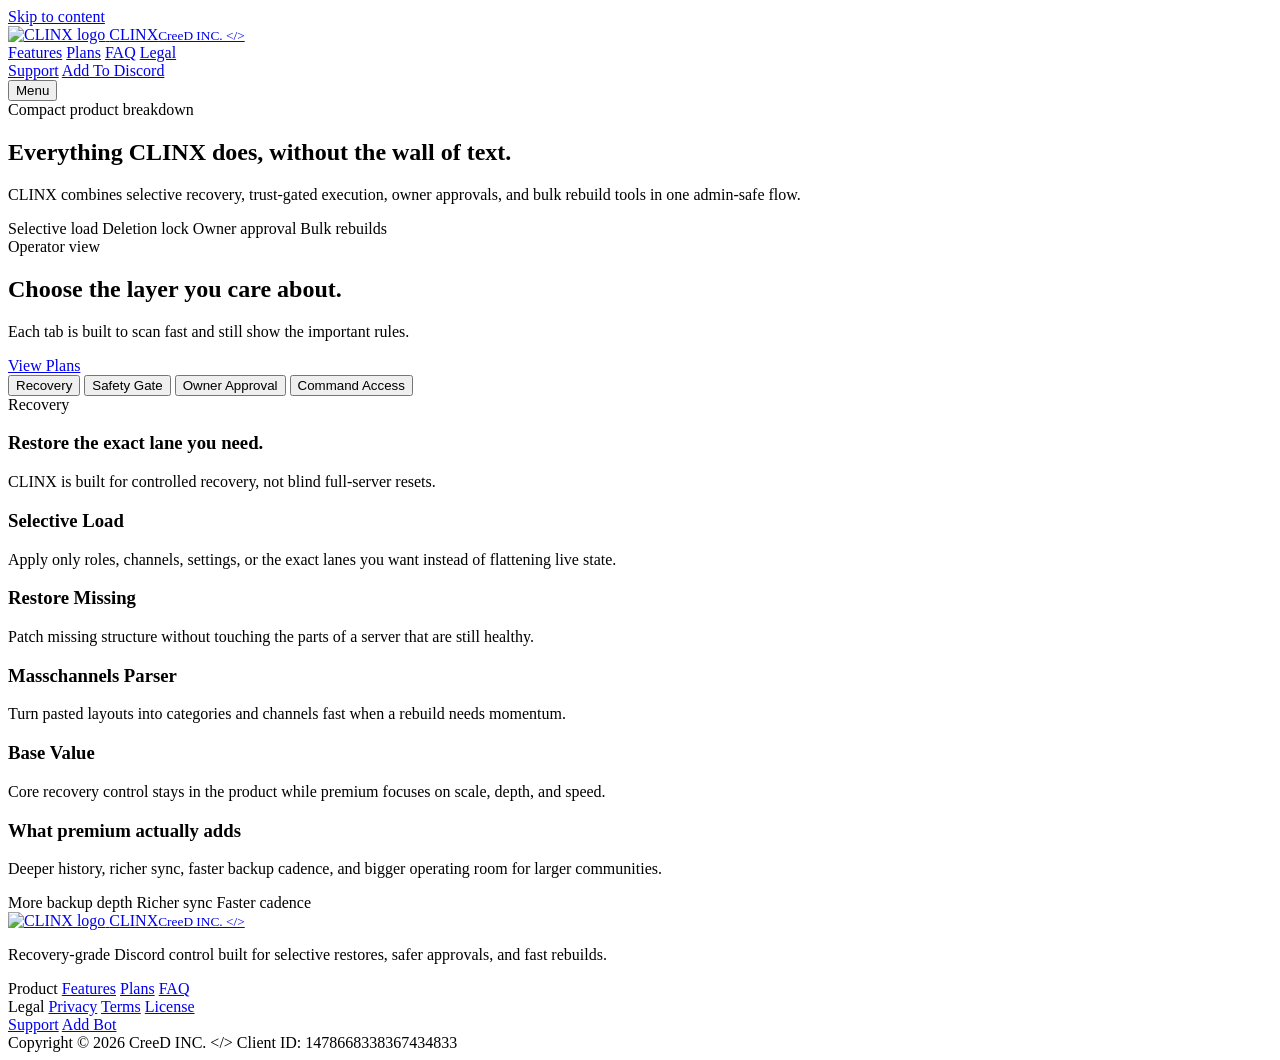
==== website/features/index.html @ 6d0842f4 "Refresh website routes and tabbed features page" ====
<!doctype html>
<html lang="en">
<head>
  <meta charset="UTF-8" />
  <meta name="viewport" content="width=device-width, initial-scale=1.0" />
  <title>CLINX Features | Recovery, Safety Gate, and Approvals</title>
  <meta name="description" content="Scan CLINX recovery, safety tiers, owner approvals, and command access in one compact Features page." />
  <meta name="theme-color" content="#081120" />
  <meta property="og:title" content="CLINX Features" />
  <meta property="og:description" content="Recovery, Safety Gate, Owner Approval, and Command Access in one compact page." />
  <meta property="og:type" content="website" />
  <meta name="twitter:card" content="summary_large_image" />
  <link rel="canonical" href="/features" />
  <link rel="icon" type="image/png" href="/assets/clinx-logo-option2-256.png" />
  <link rel="stylesheet" href="/assets/css/site.css" />
</head>
<body>
  <a class="skip-link" href="#content">Skip to content</a>
  <div class="page page-features">
    <header class="topbar">
      <div class="container nav">
        <a class="brand" href="/" data-page-transition="true">
          <img class="brand-logo" src="/assets/clinx-logo-option2-256.png" alt="CLINX logo" />
          <span>CLINX</span><small>CreeD INC. &lt;/&gt;</small>
        </a>

        <nav class="nav-links" aria-label="Primary">
          <a href="/features" aria-current="page">Features</a>
          <a href="/#premium" data-section-link="premium" data-page-transition="true">Plans</a>
          <a href="/#faq" data-section-link="faq" data-page-transition="true">FAQ</a>
          <a href="/#legal" data-section-link="legal" data-page-transition="true">Legal</a>
        </nav>

        <div class="nav-actions">
          <a class="btn" href="https://discord.gg/V6YEw2Wxcb" target="_blank" rel="noreferrer">Support</a>
          <a class="btn primary" href="https://discord.com/oauth2/authorize?client_id=1478668338367434833&permissions=8&integration_type=0&scope=bot+applications.commands" target="_blank" rel="noreferrer">Add To Discord</a>
        </div>

        <button class="menu-toggle" type="button" aria-expanded="false" aria-controls="mobile-menu">
          <span class="menu-toggle-lines" aria-hidden="true">
            <span class="menu-toggle-bar"></span>
            <span class="menu-toggle-bar"></span>
            <span class="menu-toggle-bar"></span>
          </span>
          <span>Menu</span>
        </button>
      </div>

      <div class="container mobile-menu" id="mobile-menu" hidden>
        <nav class="mobile-links" aria-label="Mobile">
          <a href="/features">Features</a>
          <a href="/#premium" data-section-link="premium" data-page-transition="true">Plans</a>
          <a href="/#faq" data-section-link="faq" data-page-transition="true">FAQ</a>
          <a href="/#legal" data-section-link="legal" data-page-transition="true">Legal</a>
        </nav>
        <div class="mobile-actions">
          <a class="btn" href="https://discord.gg/V6YEw2Wxcb" target="_blank" rel="noreferrer">Support</a>
          <a class="btn primary" href="https://discord.com/oauth2/authorize?client_id=1478668338367434833&permissions=8&integration_type=0&scope=bot+applications.commands" target="_blank" rel="noreferrer">Add To Discord</a>
        </div>
      </div>
    </header>

    <main id="content">
      <section class="container hero feature-hero fade show">
        <div class="hero-copy">
          <div class="eyebrow">Compact product breakdown</div>
          <h1>Everything CLINX does, <span>without the wall of text.</span></h1>
          <p>
            CLINX combines selective recovery, trust-gated execution, owner approvals, and bulk rebuild tools in one admin-safe flow.
          </p>
          <div class="feature-kicker">
            <span class="chip">Selective load</span>
            <span class="chip">Deletion lock</span>
            <span class="chip">Owner approval</span>
            <span class="chip">Bulk rebuilds</span>
          </div>
        </div>
      </section>

      <section class="section feature-suite">
        <div class="container fade">
          <div class="tab-shell">
            <div class="section-heading">
              <div>
                <div class="eyebrow ghost">Operator view</div>
                <h2 class="section-title">Choose the layer you care about.</h2>
                <p class="section-sub">Each tab is built to scan fast and still show the important rules.</p>
              </div>
              <a class="btn" href="/#premium" data-section-link="premium" data-page-transition="true">View Plans</a>
            </div>

            <div class="tab-row" role="tablist" aria-label="CLINX feature sections" data-tablist>
              <button class="tab" type="button" role="tab" aria-selected="true" aria-controls="panel-recovery" id="tab-recovery">Recovery</button>
              <button class="tab" type="button" role="tab" aria-selected="false" aria-controls="panel-safety" id="tab-safety">Safety Gate</button>
              <button class="tab" type="button" role="tab" aria-selected="false" aria-controls="panel-approval" id="tab-approval">Owner Approval</button>
              <button class="tab" type="button" role="tab" aria-selected="false" aria-controls="panel-command" id="tab-command">Command Access</button>
            </div>

            <div class="tab-panels">
              <section class="tab-panel" id="panel-recovery" role="tabpanel" aria-labelledby="tab-recovery">
                <article class="panel-hero">
                  <span class="page-label">Recovery</span>
                  <h3>Restore the exact lane you need.</h3>
                  <p>CLINX is built for controlled recovery, not blind full-server resets.</p>
                </article>
                <div class="panel-grid">
                  <article class="feature-card">
                    <h3>Selective Load</h3>
                    <p>Apply only roles, channels, settings, or the exact lanes you want instead of flattening live state.</p>
                  </article>
                  <article class="feature-card">
                    <h3>Restore Missing</h3>
                    <p>Patch missing structure without touching the parts of a server that are still healthy.</p>
                  </article>
                  <article class="feature-card">
                    <h3>Masschannels Parser</h3>
                    <p>Turn pasted layouts into categories and channels fast when a rebuild needs momentum.</p>
                  </article>
                  <article class="feature-card">
                    <h3>Base Value</h3>
                    <p>Core recovery control stays in the product while premium focuses on scale, depth, and speed.</p>
                  </article>
                </div>
                <article class="feature-callout">
                  <h3>What premium actually adds</h3>
                  <p>Deeper history, richer sync, faster backup cadence, and bigger operating room for larger communities.</p>
                  <div class="chip-row">
                    <span class="chip">More backup depth</span>
                    <span class="chip">Richer sync</span>
                    <span class="chip">Faster cadence</span>
                  </div>
                </article>
              </section>

              <section class="tab-panel" id="panel-safety" role="tabpanel" aria-labelledby="tab-safety" hidden>
                <article class="panel-hero">
                  <span class="page-label">Safety Gate</span>
                  <h3>High-impact commands follow trust rules at runtime.</h3>
                  <p>Discord admin permission alone is not the final key. CLINX adds its own safety layer on top.</p>
                </article>
                <div class="tier-grid">
                  <article class="tier-card"><h3>Tier 0</h3><p>Public info only.</p></article>
                  <article class="tier-card"><h3>Tier 1</h3><p>Safe admin actions run directly.</p></article>
                  <article class="tier-card"><h3>Tier 2</h3><p>High-impact but non-destructive actions need approval when untrusted.</p></article>
                  <article class="tier-card"><h3>Tier 3</h3><p>Destructive actions stay behind stronger approval gates.</p></article>
                  <article class="tier-card"><h3>Tier 4</h3><p>Owner-only governance commands.</p></article>
                </div>
                <div class="role-grid">
                  <article class="role-card">
                    <h3>Owner</h3>
                    <p>The actual guild owner is fully trusted and can run all protected commands, including governance.</p>
                  </article>
                  <article class="role-card">
                    <h3>Trusted Admin</h3>
                    <p>Trusted admins can run Tier 2 and Tier 3 directly, but Tier 4 still stays owner-only.</p>
                  </article>
                  <article class="role-card">
                    <h3>Untrusted Admin</h3>
                    <p>Untrusted admins can request protected actions, but the owner decides with approve or deny buttons.</p>
                  </article>
                </div>
                <div class="guard-grid">
                  <article class="guard-card">
                    <h3>Deletion Lock</h3>
                    <p>Channels and roles stay protected from normal admin deletion unless an approved load intentionally changes them.</p>
                  </article>
                  <article class="guard-card">
                    <h3>One Pending Request</h3>
                    <p>Only one protected request can wait per guild, which keeps approvals clear and stops spam chains.</p>
                  </article>
                  <article class="guard-card">
                    <h3>Central Pacing</h3>
                    <p>Bulk write actions stay on the throttled dispatch path so fast restore runs do not bypass safety pacing.</p>
                  </article>
                </div>
              </section>

              <section class="tab-panel" id="panel-approval" role="tabpanel" aria-labelledby="tab-approval" hidden>
                <article class="panel-hero">
                  <span class="page-label">Owner Approval</span>
                  <h3>Protected actions become a live approval card instead of a silent execute.</h3>
                  <p>The request is frozen at creation time, posted in the same channel, and only the server owner can decide.</p>
                </article>
                <div class="steps">
                  <article class="step">
                    <span class="step-index">Step 01</span>
                    <h3>Request</h3>
                    <p>An untrusted admin starts a Tier 2 or Tier 3 action.</p>
                  </article>
                  <article class="step">
                    <span class="step-index">Step 02</span>
                    <h3>Owner Ping</h3>
                    <p>CLINX posts a public approval card in the same channel and tags the actual guild owner.</p>
                  </article>
                  <article class="step">
                    <span class="step-index">Step 03</span>
                    <h3>Frozen Plan</h3>
                    <p>The selected route, toggles, and planned changes are locked before approval happens.</p>
                  </article>
                  <article class="step">
                    <span class="step-index">Step 04</span>
                    <h3>Run or Deny</h3>
                    <p>Approve starts the action and updates status live. Deny or expiry does nothing.</p>
                  </article>
                </div>
                <article class="feature-callout">
                  <h3>Approval card rules</h3>
                  <div class="chip-row">
                    <span class="chip">Same channel</span>
                    <span class="chip">Owner-only buttons</span>
                    <span class="chip">2 minute expiry</span>
                    <span class="chip">Running / completed / failed</span>
                    <span class="chip">Denied / expired states</span>
                  </div>
                </article>
              </section>

              <section class="tab-panel" id="panel-command" role="tabpanel" aria-labelledby="tab-command" hidden>
                <article class="panel-hero">
                  <span class="page-label">Command Access</span>
                  <h3>Command groups stay readable because access follows the tier model.</h3>
                  <p>Trusted admins bypass approval for Tier 2 and Tier 3. The owner bypasses all gates. Tier 4 stays owner-only.</p>
                </article>
                <div class="command-grid">
                  <article class="command-card">
                    <h3>Tier 0 - Public Info</h3>
                    <div class="chip-row">
                      <span class="chip"><code>/help</code></span>
                      <span class="chip"><code>/invite</code></span>
                    </div>
                  </article>
                  <article class="command-card">
                    <h3>Tier 1 - Safe Admin</h3>
                    <div class="chip-row">
                      <span class="chip"><code>/backup create</code></span>
                      <span class="chip"><code>/backup list</code></span>
                      <span class="chip"><code>/backup delete</code></span>
                      <span class="chip"><code>/backupcreate</code></span>
                      <span class="chip"><code>/backuplist</code></span>
                      <span class="chip"><code>/panel suggestion</code></span>
                      <span class="chip">export commands</span>
                    </div>
                  </article>
                  <article class="command-card">
                    <h3>Tier 2 - Approval When Untrusted</h3>
                    <p>Non-destructive high-impact actions.</p>
                    <div class="chip-row">
                      <span class="chip"><code>/restore_missing</code></span>
                      <span class="chip"><code>/masschannels</code></span>
                      <span class="chip"><code>/import guild</code></span>
                      <span class="chip"><code>/backup load</code> merge mode</span>
                    </div>
                  </article>
                  <article class="command-card">
                    <h3>Tier 3 - Destructive</h3>
                    <p>Delete-enabled loads and cleanup paths.</p>
                    <div class="chip-row">
                      <span class="chip"><code>/backup load</code> with delete toggles</span>
                      <span class="chip"><code>/backupload</code> destructive mode</span>
                      <span class="chip"><code>/cleantoday</code></span>
                    </div>
                  </article>
                  <article class="command-card">
                    <h3>Tier 4 - Owner Only</h3>
                    <div class="chip-row">
                      <span class="chip"><code>/leave</code></span>
                      <span class="chip"><code>/safety grant</code></span>
                      <span class="chip"><code>/safety revoke</code></span>
                      <span class="chip"><code>/safety list</code></span>
                    </div>
                  </article>
                </div>
                <div class="feature-cta">
                  <a class="btn primary" href="https://discord.com/oauth2/authorize?client_id=1478668338367434833&permissions=8&integration_type=0&scope=bot+applications.commands" target="_blank" rel="noreferrer">Add CLINX</a>
                  <a class="btn" href="/#premium" data-section-link="premium" data-page-transition="true">View Plans</a>
                </div>
              </section>
            </div>
          </div>
        </div>
      </section>
    </main>

    <footer class="site-footer" id="legal">
      <div class="container footer-shell">
        <div class="footer-brand">
          <a class="brand" href="/" data-page-transition="true">
            <img class="brand-logo" src="/assets/clinx-logo-option2-256.png" alt="CLINX logo" />
            <span>CLINX</span><small>CreeD INC. &lt;/&gt;</small>
          </a>
          <p>Recovery-grade Discord control built for selective restores, safer approvals, and fast rebuilds.</p>
        </div>

        <div class="footer-links">
          <div class="footer-column">
            <span class="footer-label">Product</span>
            <a href="/features">Features</a>
            <a href="/#premium" data-section-link="premium" data-page-transition="true">Plans</a>
            <a href="/#faq" data-section-link="faq" data-page-transition="true">FAQ</a>
          </div>
          <div class="footer-column">
            <span class="footer-label">Legal</span>
            <a href="/privacy" data-page-transition="true">Privacy</a>
            <a href="/terms" data-page-transition="true">Terms</a>
            <a href="/license" data-page-transition="true">License</a>
          </div>
        </div>

        <div class="footer-actions">
          <a class="btn" href="https://discord.gg/V6YEw2Wxcb" target="_blank" rel="noreferrer">Support</a>
          <a class="btn primary" href="https://discord.com/oauth2/authorize?client_id=1478668338367434833&permissions=8&integration_type=0&scope=bot+applications.commands" target="_blank" rel="noreferrer">Add Bot</a>
        </div>
      </div>

      <div class="container footer-mini">
        <span>Copyright &copy; 2026 CreeD INC. &lt;/&gt;</span>
        <span class="mono">Client ID: 1478668338367434833</span>
      </div>
    </footer>
  </div>

  <script defer src="/assets/js/site.js"></script>
  <script>
    window.va = window.va || function () { (window.vaq = window.vaq || []).push(arguments); };
  </script>
  <script defer src="/_vercel/insights/script.js"></script>
  <script defer src="/_vercel/speed-insights/script.js"></script>
</body>
</html>
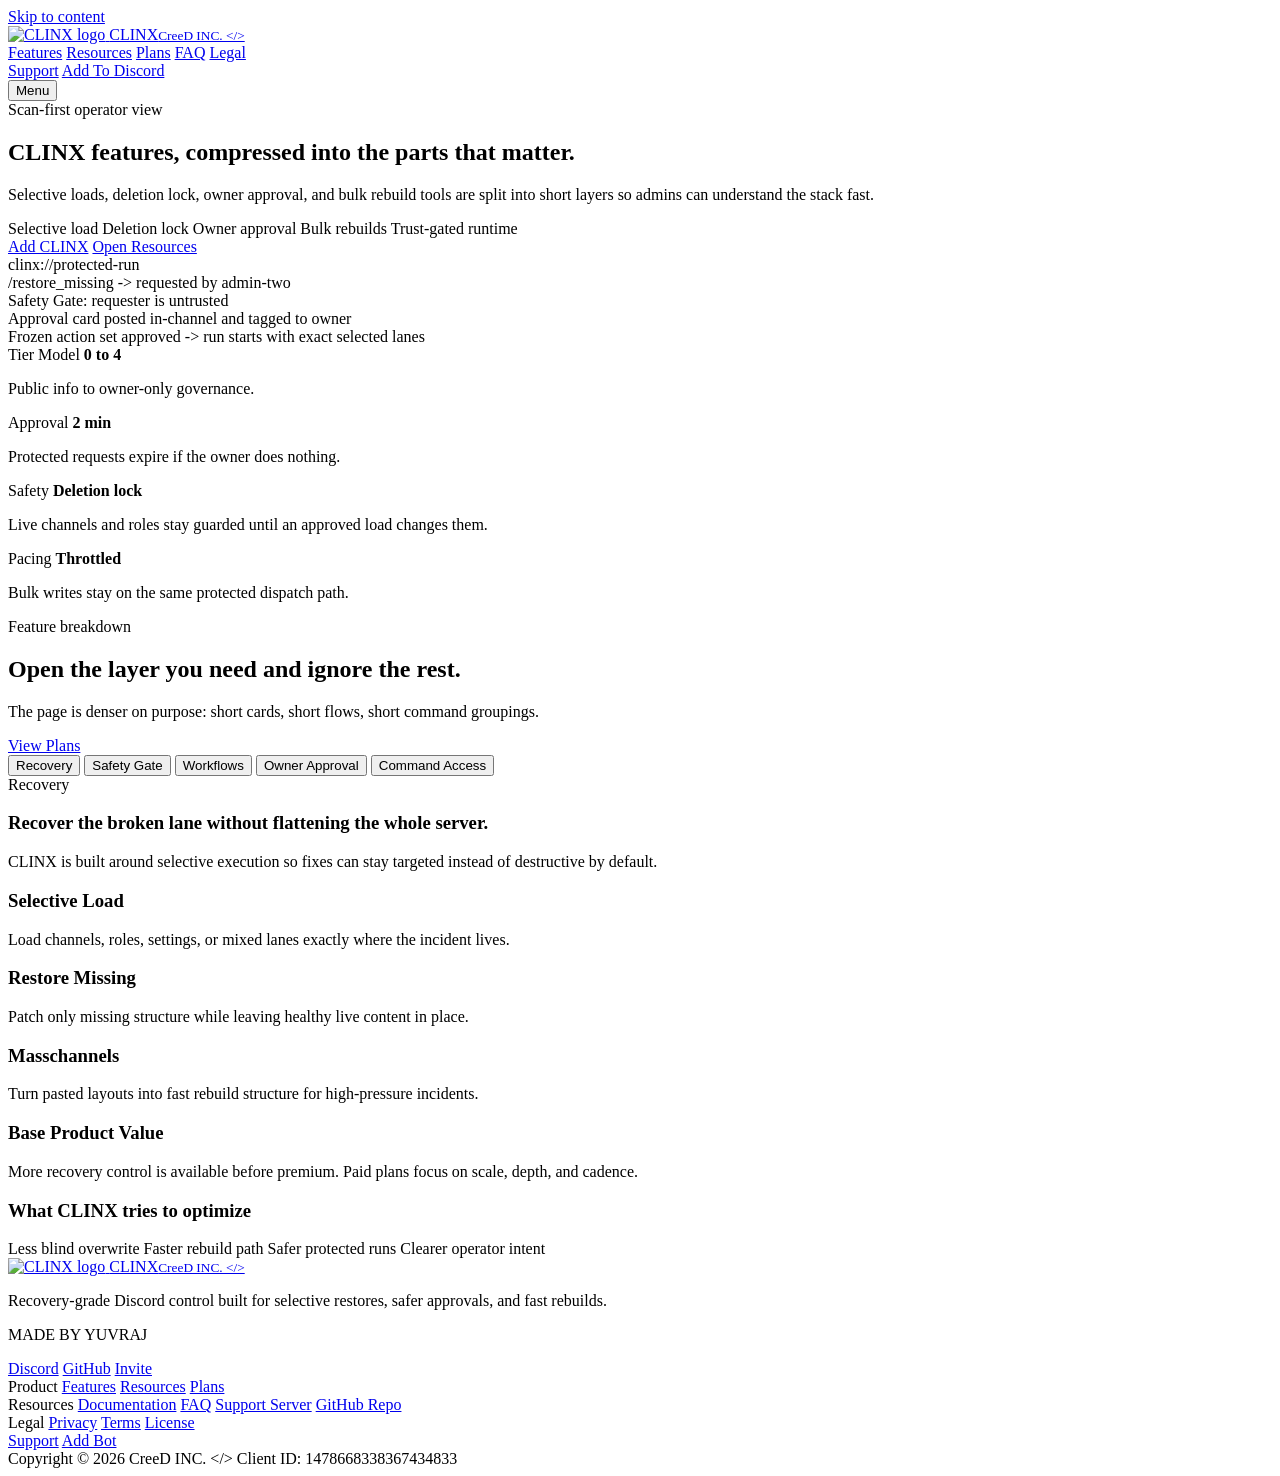
==== commit b4cc63e5: "Redesign website pages and add resources hub" ====
--- a/website/features/index.html
+++ b/website/features/index.html
@@ -4,10 +4,10 @@
   <meta charset="UTF-8" />
   <meta name="viewport" content="width=device-width, initial-scale=1.0" />
   <title>CLINX Features | Recovery, Safety Gate, and Approvals</title>
-  <meta name="description" content="Scan CLINX recovery, safety tiers, owner approvals, and command access in one compact Features page." />
+  <meta name="description" content="Scan CLINX recovery, trust gates, owner approvals, and command access in one compact operator page." />
   <meta name="theme-color" content="#081120" />
   <meta property="og:title" content="CLINX Features" />
-  <meta property="og:description" content="Recovery, Safety Gate, Owner Approval, and Command Access in one compact page." />
+  <meta property="og:description" content="Selective recovery, deletion lock, owner approval, and protected command access in one cleaner page." />
   <meta property="og:type" content="website" />
   <meta name="twitter:card" content="summary_large_image" />
   <link rel="canonical" href="/features" />
@@ -26,6 +26,7 @@
 
         <nav class="nav-links" aria-label="Primary">
           <a href="/features" aria-current="page">Features</a>
+          <a href="/resources" data-page-transition="true">Resources</a>
           <a href="/#premium" data-section-link="premium" data-page-transition="true">Plans</a>
           <a href="/#faq" data-section-link="faq" data-page-transition="true">FAQ</a>
           <a href="/#legal" data-section-link="legal" data-page-transition="true">Legal</a>
@@ -49,6 +50,7 @@
       <div class="container mobile-menu" id="mobile-menu" hidden>
         <nav class="mobile-links" aria-label="Mobile">
           <a href="/features">Features</a>
+          <a href="/resources" data-page-transition="true">Resources</a>
           <a href="/#premium" data-section-link="premium" data-page-transition="true">Plans</a>
           <a href="/#faq" data-section-link="faq" data-page-transition="true">FAQ</a>
           <a href="/#legal" data-section-link="legal" data-page-transition="true">Legal</a>
@@ -61,18 +63,60 @@
     </header>
 
     <main id="content">
-      <section class="container hero feature-hero fade show">
+      <section class="container hero feature-showcase fade show">
         <div class="hero-copy">
-          <div class="eyebrow">Compact product breakdown</div>
-          <h1>Everything CLINX does, <span>without the wall of text.</span></h1>
-          <p>
-            CLINX combines selective recovery, trust-gated execution, owner approvals, and bulk rebuild tools in one admin-safe flow.
-          </p>
+          <div class="eyebrow">Scan-first operator view</div>
+          <h1>CLINX features, <span>compressed into the parts that matter.</span></h1>
+          <p>Selective loads, deletion lock, owner approval, and bulk rebuild tools are split into short layers so admins can understand the stack fast.</p>
           <div class="feature-kicker">
             <span class="chip">Selective load</span>
             <span class="chip">Deletion lock</span>
             <span class="chip">Owner approval</span>
             <span class="chip">Bulk rebuilds</span>
+            <span class="chip">Trust-gated runtime</span>
+          </div>
+          <div class="hero-actions">
+            <a class="btn primary" href="https://discord.com/oauth2/authorize?client_id=1478668338367434833&permissions=8&integration_type=0&scope=bot+applications.commands" target="_blank" rel="noreferrer">Add CLINX</a>
+            <a class="btn" href="/resources" data-page-transition="true">Open Resources</a>
+          </div>
+        </div>
+
+        <div class="hero-visual feature-visual">
+          <div class="hero-panel glide">
+            <div class="panel-top">
+              <span class="d r"></span>
+              <span class="d y"></span>
+              <span class="d g"></span>
+              <span class="panel-title">clinx://protected-run</span>
+            </div>
+            <div class="panel-body">
+              <div class="line"><span class="cmd">/restore_missing</span> -> requested by admin-two</div>
+              <div class="line"><span class="warn">Safety Gate:</span> requester is untrusted</div>
+              <div class="line">Approval card posted in-channel and tagged to owner</div>
+              <div class="line"><span class="ok">Frozen action set approved</span> -> run starts with exact selected lanes</div>
+            </div>
+          </div>
+          <div class="signal-grid">
+            <article class="signal-card">
+              <span class="signal-label">Tier Model</span>
+              <strong>0 to 4</strong>
+              <p>Public info to owner-only governance.</p>
+            </article>
+            <article class="signal-card">
+              <span class="signal-label">Approval</span>
+              <strong>2 min</strong>
+              <p>Protected requests expire if the owner does nothing.</p>
+            </article>
+            <article class="signal-card">
+              <span class="signal-label">Safety</span>
+              <strong>Deletion lock</strong>
+              <p>Live channels and roles stay guarded until an approved load changes them.</p>
+            </article>
+            <article class="signal-card">
+              <span class="signal-label">Pacing</span>
+              <strong>Throttled</strong>
+              <p>Bulk writes stay on the same protected dispatch path.</p>
+            </article>
           </div>
         </div>
       </section>
@@ -82,9 +126,9 @@
           <div class="tab-shell">
             <div class="section-heading">
               <div>
-                <div class="eyebrow ghost">Operator view</div>
-                <h2 class="section-title">Choose the layer you care about.</h2>
-                <p class="section-sub">Each tab is built to scan fast and still show the important rules.</p>
+                <div class="eyebrow ghost">Feature breakdown</div>
+                <h2 class="section-title">Open the layer you need and ignore the rest.</h2>
+                <p class="section-sub">The page is denser on purpose: short cards, short flows, short command groupings.</p>
               </div>
               <a class="btn" href="/#premium" data-section-link="premium" data-page-transition="true">View Plans</a>
             </div>
@@ -92,6 +136,7 @@
             <div class="tab-row" role="tablist" aria-label="CLINX feature sections" data-tablist>
               <button class="tab" type="button" role="tab" aria-selected="true" aria-controls="panel-recovery" id="tab-recovery">Recovery</button>
               <button class="tab" type="button" role="tab" aria-selected="false" aria-controls="panel-safety" id="tab-safety">Safety Gate</button>
+              <button class="tab" type="button" role="tab" aria-selected="false" aria-controls="panel-workflows" id="tab-workflows">Workflows</button>
               <button class="tab" type="button" role="tab" aria-selected="false" aria-controls="panel-approval" id="tab-approval">Owner Approval</button>
               <button class="tab" type="button" role="tab" aria-selected="false" aria-controls="panel-command" id="tab-command">Command Access</button>
             </div>
@@ -100,34 +145,34 @@
               <section class="tab-panel" id="panel-recovery" role="tabpanel" aria-labelledby="tab-recovery">
                 <article class="panel-hero">
                   <span class="page-label">Recovery</span>
-                  <h3>Restore the exact lane you need.</h3>
-                  <p>CLINX is built for controlled recovery, not blind full-server resets.</p>
-                </article>
-                <div class="panel-grid">
-                  <article class="feature-card">
+                  <h3>Recover the broken lane without flattening the whole server.</h3>
+                  <p>CLINX is built around selective execution so fixes can stay targeted instead of destructive by default.</p>
+                </article>
+                <div class="panel-grid dense-grid">
+                  <article class="feature-card compact-card">
                     <h3>Selective Load</h3>
-                    <p>Apply only roles, channels, settings, or the exact lanes you want instead of flattening live state.</p>
-                  </article>
-                  <article class="feature-card">
+                    <p>Load channels, roles, settings, or mixed lanes exactly where the incident lives.</p>
+                  </article>
+                  <article class="feature-card compact-card">
                     <h3>Restore Missing</h3>
-                    <p>Patch missing structure without touching the parts of a server that are still healthy.</p>
-                  </article>
-                  <article class="feature-card">
-                    <h3>Masschannels Parser</h3>
-                    <p>Turn pasted layouts into categories and channels fast when a rebuild needs momentum.</p>
-                  </article>
-                  <article class="feature-card">
-                    <h3>Base Value</h3>
-                    <p>Core recovery control stays in the product while premium focuses on scale, depth, and speed.</p>
+                    <p>Patch only missing structure while leaving healthy live content in place.</p>
+                  </article>
+                  <article class="feature-card compact-card">
+                    <h3>Masschannels</h3>
+                    <p>Turn pasted layouts into fast rebuild structure for high-pressure incidents.</p>
+                  </article>
+                  <article class="feature-card compact-card">
+                    <h3>Base Product Value</h3>
+                    <p>More recovery control is available before premium. Paid plans focus on scale, depth, and cadence.</p>
                   </article>
                 </div>
                 <article class="feature-callout">
-                  <h3>What premium actually adds</h3>
-                  <p>Deeper history, richer sync, faster backup cadence, and bigger operating room for larger communities.</p>
+                  <h3>What CLINX tries to optimize</h3>
                   <div class="chip-row">
-                    <span class="chip">More backup depth</span>
-                    <span class="chip">Richer sync</span>
-                    <span class="chip">Faster cadence</span>
+                    <span class="chip">Less blind overwrite</span>
+                    <span class="chip">Faster rebuild path</span>
+                    <span class="chip">Safer protected runs</span>
+                    <span class="chip">Clearer operator intent</span>
                   </div>
                 </article>
               </section>
@@ -135,42 +180,77 @@
               <section class="tab-panel" id="panel-safety" role="tabpanel" aria-labelledby="tab-safety" hidden>
                 <article class="panel-hero">
                   <span class="page-label">Safety Gate</span>
-                  <h3>High-impact commands follow trust rules at runtime.</h3>
-                  <p>Discord admin permission alone is not the final key. CLINX adds its own safety layer on top.</p>
-                </article>
-                <div class="tier-grid">
-                  <article class="tier-card"><h3>Tier 0</h3><p>Public info only.</p></article>
-                  <article class="tier-card"><h3>Tier 1</h3><p>Safe admin actions run directly.</p></article>
-                  <article class="tier-card"><h3>Tier 2</h3><p>High-impact but non-destructive actions need approval when untrusted.</p></article>
-                  <article class="tier-card"><h3>Tier 3</h3><p>Destructive actions stay behind stronger approval gates.</p></article>
-                  <article class="tier-card"><h3>Tier 4</h3><p>Owner-only governance commands.</p></article>
+                  <h3>Discord admin permission is not the final key.</h3>
+                  <p>CLINX adds its own runtime trust system so destructive power is separated from normal administrative access.</p>
+                </article>
+                <div class="tier-grid tight-grid">
+                  <article class="tier-card compact-card"><h3>Tier 0</h3><p>Public info only.</p></article>
+                  <article class="tier-card compact-card"><h3>Tier 1</h3><p>Safe admin actions.</p></article>
+                  <article class="tier-card compact-card"><h3>Tier 2</h3><p>Approval when untrusted.</p></article>
+                  <article class="tier-card compact-card"><h3>Tier 3</h3><p>Destructive paths behind stronger gates.</p></article>
+                  <article class="tier-card compact-card"><h3>Tier 4</h3><p>Owner-only governance.</p></article>
                 </div>
                 <div class="role-grid">
-                  <article class="role-card">
+                  <article class="role-card compact-card">
                     <h3>Owner</h3>
-                    <p>The actual guild owner is fully trusted and can run all protected commands, including governance.</p>
-                  </article>
-                  <article class="role-card">
+                    <p>The actual guild owner is always trusted and can approve or execute protected actions.</p>
+                  </article>
+                  <article class="role-card compact-card">
                     <h3>Trusted Admin</h3>
-                    <p>Trusted admins can run Tier 2 and Tier 3 directly, but Tier 4 still stays owner-only.</p>
-                  </article>
-                  <article class="role-card">
+                    <p>Runs Tier 2 and Tier 3 directly, but never bypasses owner-only governance.</p>
+                  </article>
+                  <article class="role-card compact-card">
                     <h3>Untrusted Admin</h3>
-                    <p>Untrusted admins can request protected actions, but the owner decides with approve or deny buttons.</p>
+                    <p>Can request high-impact actions, but CLINX pauses the run for owner approval.</p>
                   </article>
                 </div>
                 <div class="guard-grid">
-                  <article class="guard-card">
+                  <article class="guard-card compact-card">
                     <h3>Deletion Lock</h3>
-                    <p>Channels and roles stay protected from normal admin deletion unless an approved load intentionally changes them.</p>
-                  </article>
-                  <article class="guard-card">
-                    <h3>One Pending Request</h3>
-                    <p>Only one protected request can wait per guild, which keeps approvals clear and stops spam chains.</p>
-                  </article>
-                  <article class="guard-card">
-                    <h3>Central Pacing</h3>
-                    <p>Bulk write actions stay on the throttled dispatch path so fast restore runs do not bypass safety pacing.</p>
+                    <p>Roles and channels are protected from normal admin deletion unless an approved load is meant to change them.</p>
+                  </article>
+                  <article class="guard-card compact-card">
+                    <h3>Single Pending Request</h3>
+                    <p>One protected approval queue per guild keeps decision paths clean and prevents spam collisions.</p>
+                  </article>
+                  <article class="guard-card compact-card">
+                    <h3>Central Dispatch Pacing</h3>
+                    <p>Protected bulk writes stay on the throttled path instead of using special fast lanes.</p>
+                  </article>
+                </div>
+              </section>
+
+              <section class="tab-panel" id="panel-workflows" role="tabpanel" aria-labelledby="tab-workflows" hidden>
+                <article class="panel-hero">
+                  <span class="page-label">Workflows</span>
+                  <h3>Three common routes cover most restore pressure.</h3>
+                  <p>Choose the route by blast radius, then let CLINX narrow or gate the action set.</p>
+                </article>
+                <div class="flow-grid">
+                  <article class="flow-card">
+                    <span class="step-index">Merge Route</span>
+                    <h3>Patch without deletes</h3>
+                    <p>Use load with delete toggles off when you want the backup to add and update, not wipe.</p>
+                  </article>
+                  <article class="flow-card">
+                    <span class="step-index">Missing Route</span>
+                    <h3>Recover only the gaps</h3>
+                    <p>Restore missing structures when the incident is partial and the live server is still usable.</p>
+                  </article>
+                  <article class="flow-card">
+                    <span class="step-index">Rebuild Route</span>
+                    <h3>Mass restore structure fast</h3>
+                    <p>Use backup loads or pasted layouts when a server needs a larger structural rebuild.</p>
+                  </article>
+                </div>
+                <div class="workflow-rail">
+                  <article class="workflow-note">
+                    <h3>Backup load behavior</h3>
+                    <p>Merge-only is treated as Tier 2. Delete-enabled loads move to Tier 3 and can require explicit owner approval.</p>
+                  </article>
+                  <article class="workflow-note">
+                    <h3>Protected planner</h3>
+                    <p>The private planner stays with the requester, but approved execution uses the exact frozen toggles selected at request time.</p>
                   </article>
                 </div>
               </section>
@@ -178,29 +258,29 @@
               <section class="tab-panel" id="panel-approval" role="tabpanel" aria-labelledby="tab-approval" hidden>
                 <article class="panel-hero">
                   <span class="page-label">Owner Approval</span>
-                  <h3>Protected actions become a live approval card instead of a silent execute.</h3>
-                  <p>The request is frozen at creation time, posted in the same channel, and only the server owner can decide.</p>
-                </article>
-                <div class="steps">
-                  <article class="step">
+                  <h3>Protected requests become visible cards, not silent actions.</h3>
+                  <p>When an untrusted admin requests a Tier 2 or Tier 3 command, CLINX turns it into an owner decision in the same channel.</p>
+                </article>
+                <div class="steps compact-steps">
+                  <article class="step compact-card">
                     <span class="step-index">Step 01</span>
                     <h3>Request</h3>
-                    <p>An untrusted admin starts a Tier 2 or Tier 3 action.</p>
-                  </article>
-                  <article class="step">
+                    <p>Untrusted admin starts a protected action.</p>
+                  </article>
+                  <article class="step compact-card">
                     <span class="step-index">Step 02</span>
-                    <h3>Owner Ping</h3>
-                    <p>CLINX posts a public approval card in the same channel and tags the actual guild owner.</p>
-                  </article>
-                  <article class="step">
+                    <h3>Card Posted</h3>
+                    <p>Owner is tagged in the same channel where the request happened.</p>
+                  </article>
+                  <article class="step compact-card">
                     <span class="step-index">Step 03</span>
-                    <h3>Frozen Plan</h3>
-                    <p>The selected route, toggles, and planned changes are locked before approval happens.</p>
-                  </article>
-                  <article class="step">
+                    <h3>Payload Frozen</h3>
+                    <p>Route, selected lanes, and planned changes are locked before approval.</p>
+                  </article>
+                  <article class="step compact-card">
                     <span class="step-index">Step 04</span>
-                    <h3>Run or Deny</h3>
-                    <p>Approve starts the action and updates status live. Deny or expiry does nothing.</p>
+                    <h3>Approve or Deny</h3>
+                    <p>Approve runs it. Deny or expiry leaves the server untouched.</p>
                   </article>
                 </div>
                 <article class="feature-callout">
@@ -209,8 +289,8 @@
                     <span class="chip">Same channel</span>
                     <span class="chip">Owner-only buttons</span>
                     <span class="chip">2 minute expiry</span>
-                    <span class="chip">Running / completed / failed</span>
-                    <span class="chip">Denied / expired states</span>
+                    <span class="chip">Denied and expired states</span>
+                    <span class="chip">Running status updates</span>
                   </div>
                 </article>
               </section>
@@ -218,61 +298,64 @@
               <section class="tab-panel" id="panel-command" role="tabpanel" aria-labelledby="tab-command" hidden>
                 <article class="panel-hero">
                   <span class="page-label">Command Access</span>
-                  <h3>Command groups stay readable because access follows the tier model.</h3>
-                  <p>Trusted admins bypass approval for Tier 2 and Tier 3. The owner bypasses all gates. Tier 4 stays owner-only.</p>
+                  <h3>Command groups stay compact because the access model does the heavy lifting.</h3>
+                  <p>Trusted admins bypass Tier 2 and Tier 3 approval. The owner bypasses all gates. Tier 4 stays owner-only.</p>
                 </article>
                 <div class="command-grid">
-                  <article class="command-card">
-                    <h3>Tier 0 - Public Info</h3>
-                    <div class="chip-row">
-                      <span class="chip"><code>/help</code></span>
-                      <span class="chip"><code>/invite</code></span>
+                  <article class="command-card compact-card">
+                    <h3>Tier 0</h3>
+                    <p>Public info commands.</p>
+                    <div class="command-token-row">
+                      <span class="command-token"><code>/help</code></span>
+                      <span class="command-token"><code>/invite</code></span>
                     </div>
                   </article>
-                  <article class="command-card">
-                    <h3>Tier 1 - Safe Admin</h3>
-                    <div class="chip-row">
-                      <span class="chip"><code>/backup create</code></span>
-                      <span class="chip"><code>/backup list</code></span>
-                      <span class="chip"><code>/backup delete</code></span>
-                      <span class="chip"><code>/backupcreate</code></span>
-                      <span class="chip"><code>/backuplist</code></span>
-                      <span class="chip"><code>/panel suggestion</code></span>
-                      <span class="chip">export commands</span>
+                  <article class="command-card compact-card">
+                    <h3>Tier 1</h3>
+                    <p>Safe admin actions.</p>
+                    <div class="command-token-row">
+                      <span class="command-token"><code>/backup create</code></span>
+                      <span class="command-token"><code>/backup list</code></span>
+                      <span class="command-token"><code>/backup delete</code></span>
+                      <span class="command-token"><code>/backupcreate</code></span>
+                      <span class="command-token"><code>/backuplist</code></span>
+                      <span class="command-token"><code>/panel suggestion</code></span>
+                      <span class="command-token">export commands</span>
                     </div>
                   </article>
-                  <article class="command-card">
-                    <h3>Tier 2 - Approval When Untrusted</h3>
-                    <p>Non-destructive high-impact actions.</p>
-                    <div class="chip-row">
-                      <span class="chip"><code>/restore_missing</code></span>
-                      <span class="chip"><code>/masschannels</code></span>
-                      <span class="chip"><code>/import guild</code></span>
-                      <span class="chip"><code>/backup load</code> merge mode</span>
+                  <article class="command-card compact-card">
+                    <h3>Tier 2</h3>
+                    <p>High-impact actions that stay non-destructive when configured safely.</p>
+                    <div class="command-token-row">
+                      <span class="command-token"><code>/restore_missing</code></span>
+                      <span class="command-token"><code>/masschannels</code></span>
+                      <span class="command-token"><code>/import guild</code></span>
+                      <span class="command-token"><code>/backup load</code> merge mode</span>
                     </div>
                   </article>
-                  <article class="command-card">
-                    <h3>Tier 3 - Destructive</h3>
-                    <p>Delete-enabled loads and cleanup paths.</p>
-                    <div class="chip-row">
-                      <span class="chip"><code>/backup load</code> with delete toggles</span>
-                      <span class="chip"><code>/backupload</code> destructive mode</span>
-                      <span class="chip"><code>/cleantoday</code></span>
+                  <article class="command-card compact-card">
+                    <h3>Tier 3</h3>
+                    <p>Delete-enabled load paths and cleanup operations.</p>
+                    <div class="command-token-row">
+                      <span class="command-token"><code>/backup load</code> delete toggles</span>
+                      <span class="command-token"><code>/backupload</code> destructive mode</span>
+                      <span class="command-token"><code>/cleantoday</code></span>
                     </div>
                   </article>
-                  <article class="command-card">
-                    <h3>Tier 4 - Owner Only</h3>
-                    <div class="chip-row">
-                      <span class="chip"><code>/leave</code></span>
-                      <span class="chip"><code>/safety grant</code></span>
-                      <span class="chip"><code>/safety revoke</code></span>
-                      <span class="chip"><code>/safety list</code></span>
+                  <article class="command-card compact-card">
+                    <h3>Tier 4</h3>
+                    <p>Owner-only governance.</p>
+                    <div class="command-token-row">
+                      <span class="command-token"><code>/leave</code></span>
+                      <span class="command-token"><code>/safety grant</code></span>
+                      <span class="command-token"><code>/safety revoke</code></span>
+                      <span class="command-token"><code>/safety list</code></span>
                     </div>
                   </article>
                 </div>
                 <div class="feature-cta">
                   <a class="btn primary" href="https://discord.com/oauth2/authorize?client_id=1478668338367434833&permissions=8&integration_type=0&scope=bot+applications.commands" target="_blank" rel="noreferrer">Add CLINX</a>
-                  <a class="btn" href="/#premium" data-section-link="premium" data-page-transition="true">View Plans</a>
+                  <a class="btn" href="/resources" data-page-transition="true">Open Resources</a>
                 </div>
               </section>
             </div>
@@ -289,14 +372,27 @@
             <span>CLINX</span><small>CreeD INC. &lt;/&gt;</small>
           </a>
           <p>Recovery-grade Discord control built for selective restores, safer approvals, and fast rebuilds.</p>
+          <p class="maker-line">MADE BY <span class="pixel-name">YUVRAJ</span></p>
+          <div class="footer-social">
+            <a class="btn footer-btn" href="https://discord.gg/V6YEw2Wxcb" target="_blank" rel="noreferrer">Discord</a>
+            <a class="btn footer-btn" href="https://github.com/creedincdev-op/clinx-restore-bot" target="_blank" rel="noreferrer">GitHub</a>
+            <a class="btn footer-btn" href="https://discord.com/oauth2/authorize?client_id=1478668338367434833&permissions=8&integration_type=0&scope=bot+applications.commands" target="_blank" rel="noreferrer">Invite</a>
+          </div>
         </div>
 
         <div class="footer-links">
           <div class="footer-column">
             <span class="footer-label">Product</span>
             <a href="/features">Features</a>
+            <a href="/resources" data-page-transition="true">Resources</a>
             <a href="/#premium" data-section-link="premium" data-page-transition="true">Plans</a>
+          </div>
+          <div class="footer-column">
+            <span class="footer-label">Resources</span>
+            <a href="/resources" data-page-transition="true">Documentation</a>
             <a href="/#faq" data-section-link="faq" data-page-transition="true">FAQ</a>
+            <a href="https://discord.gg/V6YEw2Wxcb" target="_blank" rel="noreferrer">Support Server</a>
+            <a href="https://github.com/creedincdev-op/clinx-restore-bot" target="_blank" rel="noreferrer">GitHub Repo</a>
           </div>
           <div class="footer-column">
             <span class="footer-label">Legal</span>
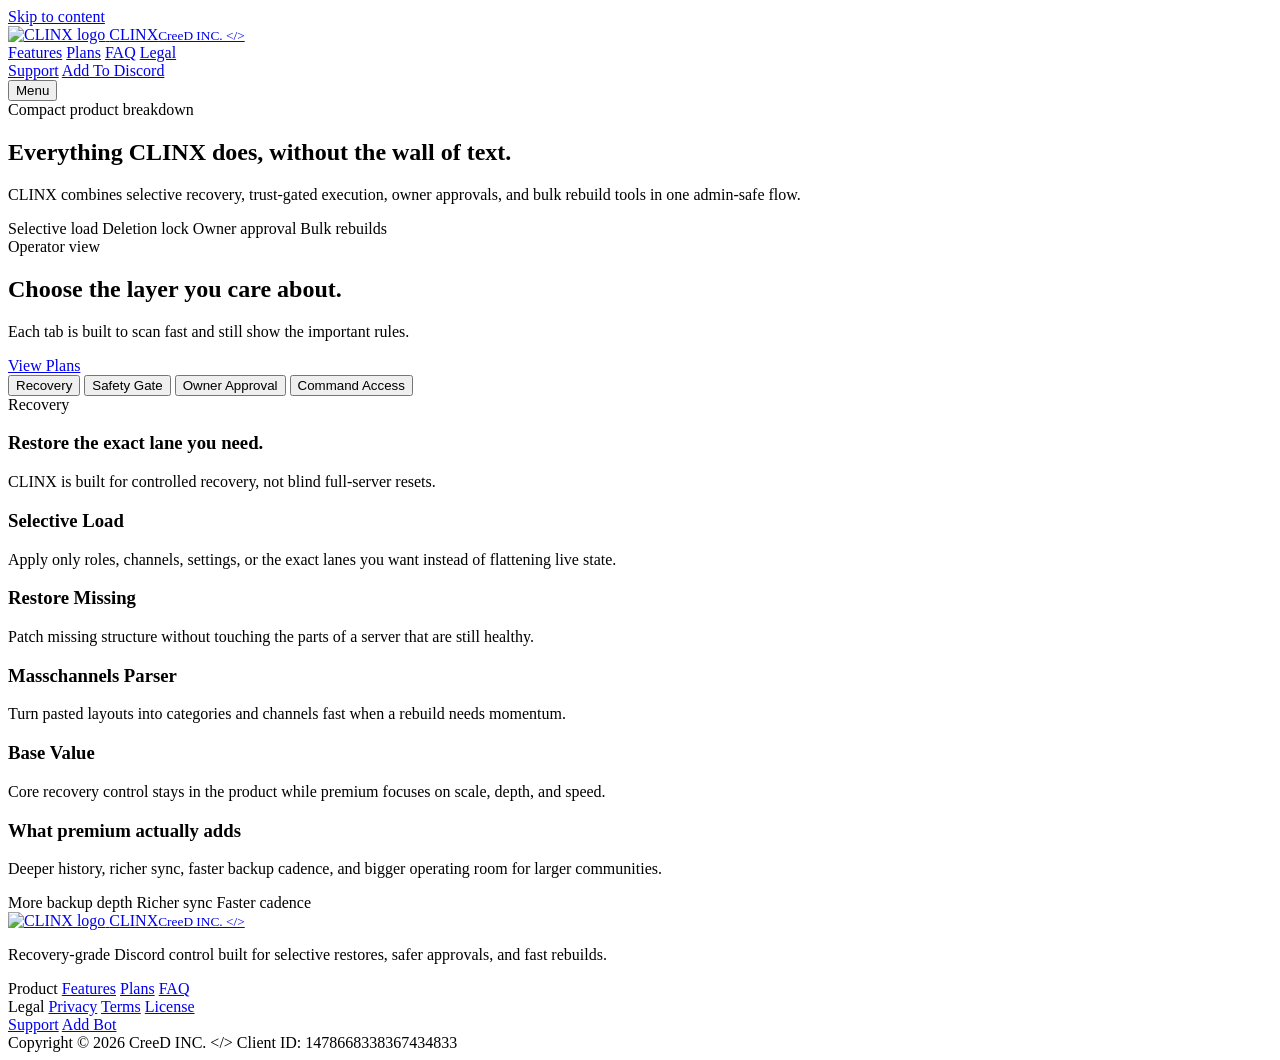
==== commit 1f65f68f: "Restore clean-route website snapshot" ====
--- a/website/features/index.html
+++ b/website/features/index.html
@@ -4,10 +4,10 @@
   <meta charset="UTF-8" />
   <meta name="viewport" content="width=device-width, initial-scale=1.0" />
   <title>CLINX Features | Recovery, Safety Gate, and Approvals</title>
-  <meta name="description" content="Scan CLINX recovery, trust gates, owner approvals, and command access in one compact operator page." />
+  <meta name="description" content="Scan CLINX recovery, safety tiers, owner approvals, and command access in one compact Features page." />
   <meta name="theme-color" content="#081120" />
   <meta property="og:title" content="CLINX Features" />
-  <meta property="og:description" content="Selective recovery, deletion lock, owner approval, and protected command access in one cleaner page." />
+  <meta property="og:description" content="Recovery, Safety Gate, Owner Approval, and Command Access in one compact page." />
   <meta property="og:type" content="website" />
   <meta name="twitter:card" content="summary_large_image" />
   <link rel="canonical" href="/features" />
@@ -26,7 +26,6 @@
 
         <nav class="nav-links" aria-label="Primary">
           <a href="/features" aria-current="page">Features</a>
-          <a href="/resources" data-page-transition="true">Resources</a>
           <a href="/#premium" data-section-link="premium" data-page-transition="true">Plans</a>
           <a href="/#faq" data-section-link="faq" data-page-transition="true">FAQ</a>
           <a href="/#legal" data-section-link="legal" data-page-transition="true">Legal</a>
@@ -50,7 +49,6 @@
       <div class="container mobile-menu" id="mobile-menu" hidden>
         <nav class="mobile-links" aria-label="Mobile">
           <a href="/features">Features</a>
-          <a href="/resources" data-page-transition="true">Resources</a>
           <a href="/#premium" data-section-link="premium" data-page-transition="true">Plans</a>
           <a href="/#faq" data-section-link="faq" data-page-transition="true">FAQ</a>
           <a href="/#legal" data-section-link="legal" data-page-transition="true">Legal</a>
@@ -63,60 +61,18 @@
     </header>
 
     <main id="content">
-      <section class="container hero feature-showcase fade show">
+      <section class="container hero feature-hero fade show">
         <div class="hero-copy">
-          <div class="eyebrow">Scan-first operator view</div>
-          <h1>CLINX features, <span>compressed into the parts that matter.</span></h1>
-          <p>Selective loads, deletion lock, owner approval, and bulk rebuild tools are split into short layers so admins can understand the stack fast.</p>
+          <div class="eyebrow">Compact product breakdown</div>
+          <h1>Everything CLINX does, <span>without the wall of text.</span></h1>
+          <p>
+            CLINX combines selective recovery, trust-gated execution, owner approvals, and bulk rebuild tools in one admin-safe flow.
+          </p>
           <div class="feature-kicker">
             <span class="chip">Selective load</span>
             <span class="chip">Deletion lock</span>
             <span class="chip">Owner approval</span>
             <span class="chip">Bulk rebuilds</span>
-            <span class="chip">Trust-gated runtime</span>
-          </div>
-          <div class="hero-actions">
-            <a class="btn primary" href="https://discord.com/oauth2/authorize?client_id=1478668338367434833&permissions=8&integration_type=0&scope=bot+applications.commands" target="_blank" rel="noreferrer">Add CLINX</a>
-            <a class="btn" href="/resources" data-page-transition="true">Open Resources</a>
-          </div>
-        </div>
-
-        <div class="hero-visual feature-visual">
-          <div class="hero-panel glide">
-            <div class="panel-top">
-              <span class="d r"></span>
-              <span class="d y"></span>
-              <span class="d g"></span>
-              <span class="panel-title">clinx://protected-run</span>
-            </div>
-            <div class="panel-body">
-              <div class="line"><span class="cmd">/restore_missing</span> -> requested by admin-two</div>
-              <div class="line"><span class="warn">Safety Gate:</span> requester is untrusted</div>
-              <div class="line">Approval card posted in-channel and tagged to owner</div>
-              <div class="line"><span class="ok">Frozen action set approved</span> -> run starts with exact selected lanes</div>
-            </div>
-          </div>
-          <div class="signal-grid">
-            <article class="signal-card">
-              <span class="signal-label">Tier Model</span>
-              <strong>0 to 4</strong>
-              <p>Public info to owner-only governance.</p>
-            </article>
-            <article class="signal-card">
-              <span class="signal-label">Approval</span>
-              <strong>2 min</strong>
-              <p>Protected requests expire if the owner does nothing.</p>
-            </article>
-            <article class="signal-card">
-              <span class="signal-label">Safety</span>
-              <strong>Deletion lock</strong>
-              <p>Live channels and roles stay guarded until an approved load changes them.</p>
-            </article>
-            <article class="signal-card">
-              <span class="signal-label">Pacing</span>
-              <strong>Throttled</strong>
-              <p>Bulk writes stay on the same protected dispatch path.</p>
-            </article>
           </div>
         </div>
       </section>
@@ -126,9 +82,9 @@
           <div class="tab-shell">
             <div class="section-heading">
               <div>
-                <div class="eyebrow ghost">Feature breakdown</div>
-                <h2 class="section-title">Open the layer you need and ignore the rest.</h2>
-                <p class="section-sub">The page is denser on purpose: short cards, short flows, short command groupings.</p>
+                <div class="eyebrow ghost">Operator view</div>
+                <h2 class="section-title">Choose the layer you care about.</h2>
+                <p class="section-sub">Each tab is built to scan fast and still show the important rules.</p>
               </div>
               <a class="btn" href="/#premium" data-section-link="premium" data-page-transition="true">View Plans</a>
             </div>
@@ -136,7 +92,6 @@
             <div class="tab-row" role="tablist" aria-label="CLINX feature sections" data-tablist>
               <button class="tab" type="button" role="tab" aria-selected="true" aria-controls="panel-recovery" id="tab-recovery">Recovery</button>
               <button class="tab" type="button" role="tab" aria-selected="false" aria-controls="panel-safety" id="tab-safety">Safety Gate</button>
-              <button class="tab" type="button" role="tab" aria-selected="false" aria-controls="panel-workflows" id="tab-workflows">Workflows</button>
               <button class="tab" type="button" role="tab" aria-selected="false" aria-controls="panel-approval" id="tab-approval">Owner Approval</button>
               <button class="tab" type="button" role="tab" aria-selected="false" aria-controls="panel-command" id="tab-command">Command Access</button>
             </div>
@@ -145,34 +100,34 @@
               <section class="tab-panel" id="panel-recovery" role="tabpanel" aria-labelledby="tab-recovery">
                 <article class="panel-hero">
                   <span class="page-label">Recovery</span>
-                  <h3>Recover the broken lane without flattening the whole server.</h3>
-                  <p>CLINX is built around selective execution so fixes can stay targeted instead of destructive by default.</p>
-                </article>
-                <div class="panel-grid dense-grid">
-                  <article class="feature-card compact-card">
+                  <h3>Restore the exact lane you need.</h3>
+                  <p>CLINX is built for controlled recovery, not blind full-server resets.</p>
+                </article>
+                <div class="panel-grid">
+                  <article class="feature-card">
                     <h3>Selective Load</h3>
-                    <p>Load channels, roles, settings, or mixed lanes exactly where the incident lives.</p>
-                  </article>
-                  <article class="feature-card compact-card">
+                    <p>Apply only roles, channels, settings, or the exact lanes you want instead of flattening live state.</p>
+                  </article>
+                  <article class="feature-card">
                     <h3>Restore Missing</h3>
-                    <p>Patch only missing structure while leaving healthy live content in place.</p>
-                  </article>
-                  <article class="feature-card compact-card">
-                    <h3>Masschannels</h3>
-                    <p>Turn pasted layouts into fast rebuild structure for high-pressure incidents.</p>
-                  </article>
-                  <article class="feature-card compact-card">
-                    <h3>Base Product Value</h3>
-                    <p>More recovery control is available before premium. Paid plans focus on scale, depth, and cadence.</p>
+                    <p>Patch missing structure without touching the parts of a server that are still healthy.</p>
+                  </article>
+                  <article class="feature-card">
+                    <h3>Masschannels Parser</h3>
+                    <p>Turn pasted layouts into categories and channels fast when a rebuild needs momentum.</p>
+                  </article>
+                  <article class="feature-card">
+                    <h3>Base Value</h3>
+                    <p>Core recovery control stays in the product while premium focuses on scale, depth, and speed.</p>
                   </article>
                 </div>
                 <article class="feature-callout">
-                  <h3>What CLINX tries to optimize</h3>
+                  <h3>What premium actually adds</h3>
+                  <p>Deeper history, richer sync, faster backup cadence, and bigger operating room for larger communities.</p>
                   <div class="chip-row">
-                    <span class="chip">Less blind overwrite</span>
-                    <span class="chip">Faster rebuild path</span>
-                    <span class="chip">Safer protected runs</span>
-                    <span class="chip">Clearer operator intent</span>
+                    <span class="chip">More backup depth</span>
+                    <span class="chip">Richer sync</span>
+                    <span class="chip">Faster cadence</span>
                   </div>
                 </article>
               </section>
@@ -180,77 +135,42 @@
               <section class="tab-panel" id="panel-safety" role="tabpanel" aria-labelledby="tab-safety" hidden>
                 <article class="panel-hero">
                   <span class="page-label">Safety Gate</span>
-                  <h3>Discord admin permission is not the final key.</h3>
-                  <p>CLINX adds its own runtime trust system so destructive power is separated from normal administrative access.</p>
-                </article>
-                <div class="tier-grid tight-grid">
-                  <article class="tier-card compact-card"><h3>Tier 0</h3><p>Public info only.</p></article>
-                  <article class="tier-card compact-card"><h3>Tier 1</h3><p>Safe admin actions.</p></article>
-                  <article class="tier-card compact-card"><h3>Tier 2</h3><p>Approval when untrusted.</p></article>
-                  <article class="tier-card compact-card"><h3>Tier 3</h3><p>Destructive paths behind stronger gates.</p></article>
-                  <article class="tier-card compact-card"><h3>Tier 4</h3><p>Owner-only governance.</p></article>
+                  <h3>High-impact commands follow trust rules at runtime.</h3>
+                  <p>Discord admin permission alone is not the final key. CLINX adds its own safety layer on top.</p>
+                </article>
+                <div class="tier-grid">
+                  <article class="tier-card"><h3>Tier 0</h3><p>Public info only.</p></article>
+                  <article class="tier-card"><h3>Tier 1</h3><p>Safe admin actions run directly.</p></article>
+                  <article class="tier-card"><h3>Tier 2</h3><p>High-impact but non-destructive actions need approval when untrusted.</p></article>
+                  <article class="tier-card"><h3>Tier 3</h3><p>Destructive actions stay behind stronger approval gates.</p></article>
+                  <article class="tier-card"><h3>Tier 4</h3><p>Owner-only governance commands.</p></article>
                 </div>
                 <div class="role-grid">
-                  <article class="role-card compact-card">
+                  <article class="role-card">
                     <h3>Owner</h3>
-                    <p>The actual guild owner is always trusted and can approve or execute protected actions.</p>
-                  </article>
-                  <article class="role-card compact-card">
+                    <p>The actual guild owner is fully trusted and can run all protected commands, including governance.</p>
+                  </article>
+                  <article class="role-card">
                     <h3>Trusted Admin</h3>
-                    <p>Runs Tier 2 and Tier 3 directly, but never bypasses owner-only governance.</p>
-                  </article>
-                  <article class="role-card compact-card">
+                    <p>Trusted admins can run Tier 2 and Tier 3 directly, but Tier 4 still stays owner-only.</p>
+                  </article>
+                  <article class="role-card">
                     <h3>Untrusted Admin</h3>
-                    <p>Can request high-impact actions, but CLINX pauses the run for owner approval.</p>
+                    <p>Untrusted admins can request protected actions, but the owner decides with approve or deny buttons.</p>
                   </article>
                 </div>
                 <div class="guard-grid">
-                  <article class="guard-card compact-card">
+                  <article class="guard-card">
                     <h3>Deletion Lock</h3>
-                    <p>Roles and channels are protected from normal admin deletion unless an approved load is meant to change them.</p>
-                  </article>
-                  <article class="guard-card compact-card">
-                    <h3>Single Pending Request</h3>
-                    <p>One protected approval queue per guild keeps decision paths clean and prevents spam collisions.</p>
-                  </article>
-                  <article class="guard-card compact-card">
-                    <h3>Central Dispatch Pacing</h3>
-                    <p>Protected bulk writes stay on the throttled path instead of using special fast lanes.</p>
-                  </article>
-                </div>
-              </section>
-
-              <section class="tab-panel" id="panel-workflows" role="tabpanel" aria-labelledby="tab-workflows" hidden>
-                <article class="panel-hero">
-                  <span class="page-label">Workflows</span>
-                  <h3>Three common routes cover most restore pressure.</h3>
-                  <p>Choose the route by blast radius, then let CLINX narrow or gate the action set.</p>
-                </article>
-                <div class="flow-grid">
-                  <article class="flow-card">
-                    <span class="step-index">Merge Route</span>
-                    <h3>Patch without deletes</h3>
-                    <p>Use load with delete toggles off when you want the backup to add and update, not wipe.</p>
-                  </article>
-                  <article class="flow-card">
-                    <span class="step-index">Missing Route</span>
-                    <h3>Recover only the gaps</h3>
-                    <p>Restore missing structures when the incident is partial and the live server is still usable.</p>
-                  </article>
-                  <article class="flow-card">
-                    <span class="step-index">Rebuild Route</span>
-                    <h3>Mass restore structure fast</h3>
-                    <p>Use backup loads or pasted layouts when a server needs a larger structural rebuild.</p>
-                  </article>
-                </div>
-                <div class="workflow-rail">
-                  <article class="workflow-note">
-                    <h3>Backup load behavior</h3>
-                    <p>Merge-only is treated as Tier 2. Delete-enabled loads move to Tier 3 and can require explicit owner approval.</p>
-                  </article>
-                  <article class="workflow-note">
-                    <h3>Protected planner</h3>
-                    <p>The private planner stays with the requester, but approved execution uses the exact frozen toggles selected at request time.</p>
+                    <p>Channels and roles stay protected from normal admin deletion unless an approved load intentionally changes them.</p>
+                  </article>
+                  <article class="guard-card">
+                    <h3>One Pending Request</h3>
+                    <p>Only one protected request can wait per guild, which keeps approvals clear and stops spam chains.</p>
+                  </article>
+                  <article class="guard-card">
+                    <h3>Central Pacing</h3>
+                    <p>Bulk write actions stay on the throttled dispatch path so fast restore runs do not bypass safety pacing.</p>
                   </article>
                 </div>
               </section>
@@ -258,29 +178,29 @@
               <section class="tab-panel" id="panel-approval" role="tabpanel" aria-labelledby="tab-approval" hidden>
                 <article class="panel-hero">
                   <span class="page-label">Owner Approval</span>
-                  <h3>Protected requests become visible cards, not silent actions.</h3>
-                  <p>When an untrusted admin requests a Tier 2 or Tier 3 command, CLINX turns it into an owner decision in the same channel.</p>
-                </article>
-                <div class="steps compact-steps">
-                  <article class="step compact-card">
+                  <h3>Protected actions become a live approval card instead of a silent execute.</h3>
+                  <p>The request is frozen at creation time, posted in the same channel, and only the server owner can decide.</p>
+                </article>
+                <div class="steps">
+                  <article class="step">
                     <span class="step-index">Step 01</span>
                     <h3>Request</h3>
-                    <p>Untrusted admin starts a protected action.</p>
-                  </article>
-                  <article class="step compact-card">
+                    <p>An untrusted admin starts a Tier 2 or Tier 3 action.</p>
+                  </article>
+                  <article class="step">
                     <span class="step-index">Step 02</span>
-                    <h3>Card Posted</h3>
-                    <p>Owner is tagged in the same channel where the request happened.</p>
-                  </article>
-                  <article class="step compact-card">
+                    <h3>Owner Ping</h3>
+                    <p>CLINX posts a public approval card in the same channel and tags the actual guild owner.</p>
+                  </article>
+                  <article class="step">
                     <span class="step-index">Step 03</span>
-                    <h3>Payload Frozen</h3>
-                    <p>Route, selected lanes, and planned changes are locked before approval.</p>
-                  </article>
-                  <article class="step compact-card">
+                    <h3>Frozen Plan</h3>
+                    <p>The selected route, toggles, and planned changes are locked before approval happens.</p>
+                  </article>
+                  <article class="step">
                     <span class="step-index">Step 04</span>
-                    <h3>Approve or Deny</h3>
-                    <p>Approve runs it. Deny or expiry leaves the server untouched.</p>
+                    <h3>Run or Deny</h3>
+                    <p>Approve starts the action and updates status live. Deny or expiry does nothing.</p>
                   </article>
                 </div>
                 <article class="feature-callout">
@@ -289,8 +209,8 @@
                     <span class="chip">Same channel</span>
                     <span class="chip">Owner-only buttons</span>
                     <span class="chip">2 minute expiry</span>
-                    <span class="chip">Denied and expired states</span>
-                    <span class="chip">Running status updates</span>
+                    <span class="chip">Running / completed / failed</span>
+                    <span class="chip">Denied / expired states</span>
                   </div>
                 </article>
               </section>
@@ -298,64 +218,61 @@
               <section class="tab-panel" id="panel-command" role="tabpanel" aria-labelledby="tab-command" hidden>
                 <article class="panel-hero">
                   <span class="page-label">Command Access</span>
-                  <h3>Command groups stay compact because the access model does the heavy lifting.</h3>
-                  <p>Trusted admins bypass Tier 2 and Tier 3 approval. The owner bypasses all gates. Tier 4 stays owner-only.</p>
+                  <h3>Command groups stay readable because access follows the tier model.</h3>
+                  <p>Trusted admins bypass approval for Tier 2 and Tier 3. The owner bypasses all gates. Tier 4 stays owner-only.</p>
                 </article>
                 <div class="command-grid">
-                  <article class="command-card compact-card">
-                    <h3>Tier 0</h3>
-                    <p>Public info commands.</p>
-                    <div class="command-token-row">
-                      <span class="command-token"><code>/help</code></span>
-                      <span class="command-token"><code>/invite</code></span>
-                    </div>
-                  </article>
-                  <article class="command-card compact-card">
-                    <h3>Tier 1</h3>
-                    <p>Safe admin actions.</p>
-                    <div class="command-token-row">
-                      <span class="command-token"><code>/backup create</code></span>
-                      <span class="command-token"><code>/backup list</code></span>
-                      <span class="command-token"><code>/backup delete</code></span>
-                      <span class="command-token"><code>/backupcreate</code></span>
-                      <span class="command-token"><code>/backuplist</code></span>
-                      <span class="command-token"><code>/panel suggestion</code></span>
-                      <span class="command-token">export commands</span>
-                    </div>
-                  </article>
-                  <article class="command-card compact-card">
-                    <h3>Tier 2</h3>
-                    <p>High-impact actions that stay non-destructive when configured safely.</p>
-                    <div class="command-token-row">
-                      <span class="command-token"><code>/restore_missing</code></span>
-                      <span class="command-token"><code>/masschannels</code></span>
-                      <span class="command-token"><code>/import guild</code></span>
-                      <span class="command-token"><code>/backup load</code> merge mode</span>
-                    </div>
-                  </article>
-                  <article class="command-card compact-card">
-                    <h3>Tier 3</h3>
-                    <p>Delete-enabled load paths and cleanup operations.</p>
-                    <div class="command-token-row">
-                      <span class="command-token"><code>/backup load</code> delete toggles</span>
-                      <span class="command-token"><code>/backupload</code> destructive mode</span>
-                      <span class="command-token"><code>/cleantoday</code></span>
-                    </div>
-                  </article>
-                  <article class="command-card compact-card">
-                    <h3>Tier 4</h3>
-                    <p>Owner-only governance.</p>
-                    <div class="command-token-row">
-                      <span class="command-token"><code>/leave</code></span>
-                      <span class="command-token"><code>/safety grant</code></span>
-                      <span class="command-token"><code>/safety revoke</code></span>
-                      <span class="command-token"><code>/safety list</code></span>
+                  <article class="command-card">
+                    <h3>Tier 0 - Public Info</h3>
+                    <div class="chip-row">
+                      <span class="chip"><code>/help</code></span>
+                      <span class="chip"><code>/invite</code></span>
+                    </div>
+                  </article>
+                  <article class="command-card">
+                    <h3>Tier 1 - Safe Admin</h3>
+                    <div class="chip-row">
+                      <span class="chip"><code>/backup create</code></span>
+                      <span class="chip"><code>/backup list</code></span>
+                      <span class="chip"><code>/backup delete</code></span>
+                      <span class="chip"><code>/backupcreate</code></span>
+                      <span class="chip"><code>/backuplist</code></span>
+                      <span class="chip"><code>/panel suggestion</code></span>
+                      <span class="chip">export commands</span>
+                    </div>
+                  </article>
+                  <article class="command-card">
+                    <h3>Tier 2 - Approval When Untrusted</h3>
+                    <p>Non-destructive high-impact actions.</p>
+                    <div class="chip-row">
+                      <span class="chip"><code>/restore_missing</code></span>
+                      <span class="chip"><code>/masschannels</code></span>
+                      <span class="chip"><code>/import guild</code></span>
+                      <span class="chip"><code>/backup load</code> merge mode</span>
+                    </div>
+                  </article>
+                  <article class="command-card">
+                    <h3>Tier 3 - Destructive</h3>
+                    <p>Delete-enabled loads and cleanup paths.</p>
+                    <div class="chip-row">
+                      <span class="chip"><code>/backup load</code> with delete toggles</span>
+                      <span class="chip"><code>/backupload</code> destructive mode</span>
+                      <span class="chip"><code>/cleantoday</code></span>
+                    </div>
+                  </article>
+                  <article class="command-card">
+                    <h3>Tier 4 - Owner Only</h3>
+                    <div class="chip-row">
+                      <span class="chip"><code>/leave</code></span>
+                      <span class="chip"><code>/safety grant</code></span>
+                      <span class="chip"><code>/safety revoke</code></span>
+                      <span class="chip"><code>/safety list</code></span>
                     </div>
                   </article>
                 </div>
                 <div class="feature-cta">
                   <a class="btn primary" href="https://discord.com/oauth2/authorize?client_id=1478668338367434833&permissions=8&integration_type=0&scope=bot+applications.commands" target="_blank" rel="noreferrer">Add CLINX</a>
-                  <a class="btn" href="/resources" data-page-transition="true">Open Resources</a>
+                  <a class="btn" href="/#premium" data-section-link="premium" data-page-transition="true">View Plans</a>
                 </div>
               </section>
             </div>
@@ -372,27 +289,14 @@
             <span>CLINX</span><small>CreeD INC. &lt;/&gt;</small>
           </a>
           <p>Recovery-grade Discord control built for selective restores, safer approvals, and fast rebuilds.</p>
-          <p class="maker-line">MADE BY <span class="pixel-name">YUVRAJ</span></p>
-          <div class="footer-social">
-            <a class="btn footer-btn" href="https://discord.gg/V6YEw2Wxcb" target="_blank" rel="noreferrer">Discord</a>
-            <a class="btn footer-btn" href="https://github.com/creedincdev-op/clinx-restore-bot" target="_blank" rel="noreferrer">GitHub</a>
-            <a class="btn footer-btn" href="https://discord.com/oauth2/authorize?client_id=1478668338367434833&permissions=8&integration_type=0&scope=bot+applications.commands" target="_blank" rel="noreferrer">Invite</a>
-          </div>
         </div>
 
         <div class="footer-links">
           <div class="footer-column">
             <span class="footer-label">Product</span>
             <a href="/features">Features</a>
-            <a href="/resources" data-page-transition="true">Resources</a>
             <a href="/#premium" data-section-link="premium" data-page-transition="true">Plans</a>
-          </div>
-          <div class="footer-column">
-            <span class="footer-label">Resources</span>
-            <a href="/resources" data-page-transition="true">Documentation</a>
             <a href="/#faq" data-section-link="faq" data-page-transition="true">FAQ</a>
-            <a href="https://discord.gg/V6YEw2Wxcb" target="_blank" rel="noreferrer">Support Server</a>
-            <a href="https://github.com/creedincdev-op/clinx-restore-bot" target="_blank" rel="noreferrer">GitHub Repo</a>
           </div>
           <div class="footer-column">
             <span class="footer-label">Legal</span>
